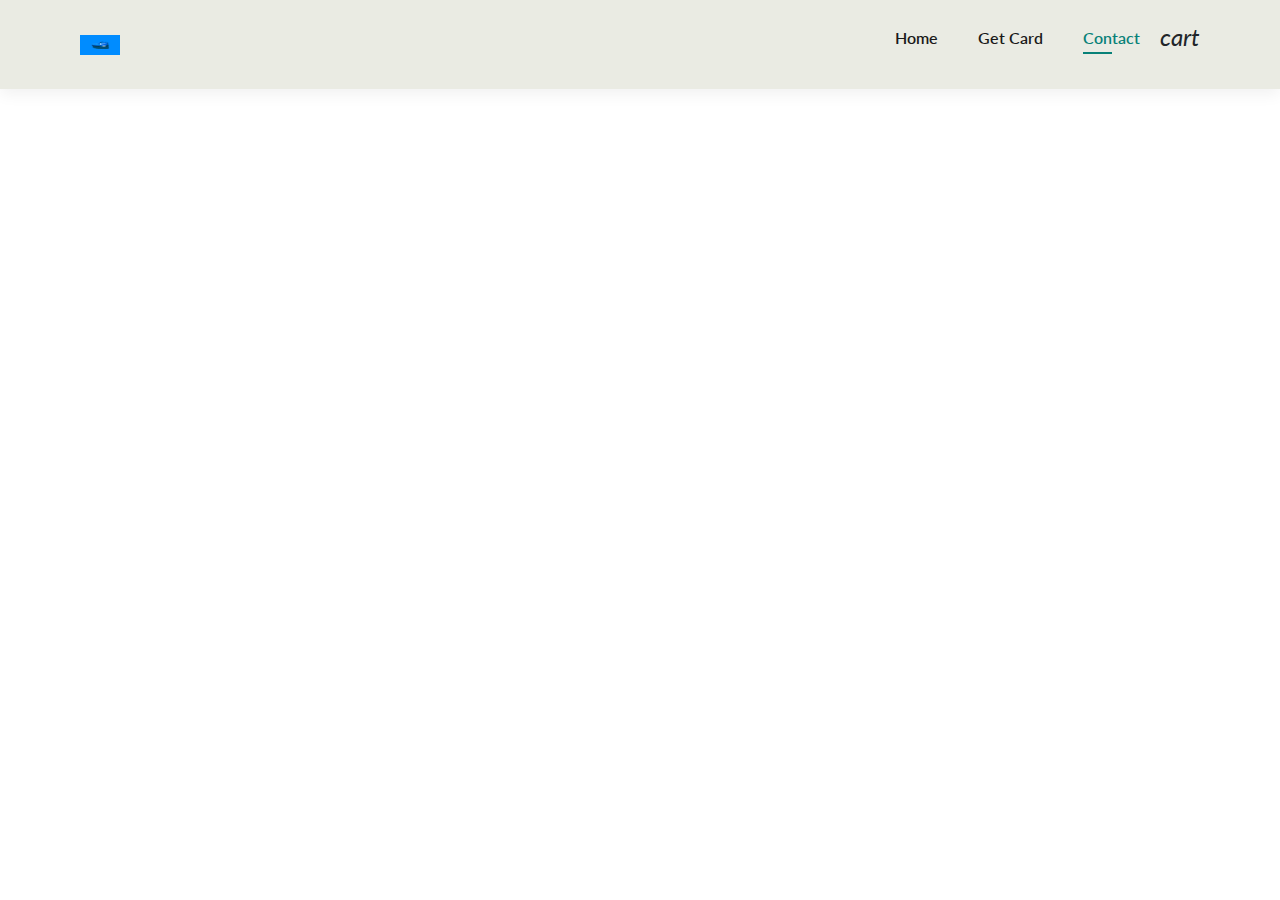
==== contact.html @ 706e7ff7 "done with the add to cart and buy buttons" ====
<!DOCTYPE html>
<html lang="en">
    <head>
        <meta charset="UTF-8">
        <meta http-equiv="X-UA-Compatible" content="IE=edge">
        <meta name="viewport" content="width=device-width, initial-scale=1.0">
        <link
            href="https://fonts.googleapis.com/css2?family=Lato:ital,wght@0,100;0,300;0,400;0,700;0,900;1,100;1,300;1,400;1,700&family=Poppins:wght@100;300;400;500;600;700&display=swap"
            rel="stylesheet">
        <link rel="stylesheet" href="./css/bootstrap.css">
        <link rel="stylesheet" href="./css/styles.css">
    
        <title>Jay - Social media Influencer</title>
    
        <!-- Font aweseome cdn link  -->
        <link rel="stylesheet" href="https://cdnjs.cloudflare.com/ajax/libs/font-awesome/6.1.1/css/all.min.css">
    
        <!-- swiper top link  -->
        <link rel="stylesheet" href="https://unpkg.com/swiper@8/swiper-bundle.min.css" />
    </head>
<body>
    
    
    <section id="header">
        <a href="#"><img src="./img/1Nike.jpeg" class="logo" height="20" width="40" alt=""></a>

        <div>
            <ul id="navbar">
                <li><a href="./index.html">Home</a></li>
                <li><a  href="./product.html">Get Card</a></li>
                <li><a class="active" href="./contact.html">Contact</a></li>
                <i class="bx bx-shopping-bag" id="cart-icon">cart</i>
                <!-- Cart -->
                <div class="cart">
                    <h2 class="cart-title">Your Cart</h2>
                    <!-- Content -->
                    <div class="cart-content">
 
                    </div>
                    <!-- Total -->
                    <div class="total">
                        <div class="total-title">Total</div>
                        <div class="total-price">₦</div>
                    </div>
                    <!-- Buy Button -->
                    <button type="button" class="btn-buy"><span><a href="https://www.instagram.com/emmanuel.9944/">Buy Now</a></span></button>
                    <!-- Cart Close -->
                    <i class="bx bx-x" id="close-cart">X</i>
                </div>
            </ul>
        </div>




    </section>
</body>
</html>
---- css/styles.css ----
* {
    font-family: 'Lato', sans-serif;
    padding: 0;
    margin: 0;
    box-sizing: border-box;
}

:root {
    --orange: #ff7800;
    --green: rgb(0, 100, 0);
    --black: #130f40;
    --light-color: #666;
    --box-shadow: 0 0.5rem 1.5rem rgba(0, 0, 0, 0.1);
    --box-shadowNav: 0 5px 10px rgba(0, 0, 0, 0.1);
    --border: .2rem solid rgba(0, 0, 0, 0.1);
    --outline: .1rem solid rgba(0, 0, 0, 0.1);
    --outline-hover: .2rem solid var(--black);
}

/* Global styling for all our elements 
    by doing this we are saving time and not having
    to write the same styling over and over again
*/

html {
    font-size: 82%;
}

h1 {
    font-size: 50px;
    line-height: 64px;
    color: #222;
}

h2 {
    font-size: 46px;
    line-height: 54px;
    color: #222;
}

h4 {
    font-size: 20px;
    color: #222;
}

h6 {
    font-size: 12px;
    font-weight: 700;
}

p {
    font-size: 16px;
    color: #465b52;
    margin: 15px 0 20px 0;
}

.section-p1 {
    padding: 40px 80px;
}

.section-m1 {
    margin: 40px 0;
}

body {
    width: 100%;
}

/* Styling the navigation section  */

#header {
    display: flex;
    align-items: center;
    justify-content: space-between;
    padding: 20px 80px;
    background: #eaebe3;
    box-shadow: 0 5px 15px rgba(0, 0, 0, 0.06);
    z-index: 999;
    position: sticky;
    top: 0;
    left: 0;
}

#navbar {
    display: flex;
    align-items: center;
    justify-content: center;
}

#navbar li {
    list-style: none;
    padding: 0 20px;
    position: relative;
}

#navbar li a {
    text-decoration: none;
    font-size: 16px;
    font-weight: 520;
    color: #1a1a1a;
    transition: 0.3s ease;
}

/* Styling the button at the nav  */
/* 


/* The hover effect for our nav links  
and the effect that shows we're in a particular page
*/

#navbar li a:hover,
#navbar li a.active {
    color: #088178;
}

/* underline effect when we hover over our li */


#navbar li a.active::after,
#navbar li a:hover::after {
    content: "";
    width: 30%;
    height: 2px;
    background: #088178;
    position: absolute;
    bottom: -4px;
    left: 20px;
}

/* Done with the navigation: styling the home page */

#hero {
    background-image: url(../img/bannerBg2.jpg);
    height: 90vh;
    width: 100%;
    background-position: top 25% right 0%;
    background-size: cover;
    padding: 0 80px;
    display: flex;
    flex-direction: column;
    align-items: flex-start;
    justify-content: center;
}

/* Adding some colors to our text on screen  */
#hero h4 {
    padding-bottom: 15px;
}

#hero h2 {
    font-weight: 600;
}

#hero h1 {
    color: #088178;
    font-weight: 900;
}

#hero button {
    background-image: url(../img/bannerButton.jpg);
    background-color: transparent;
    color: #088178;
    border: 0;
    padding: 14px 80px 14px 65px;
    background-repeat: no-repeat;
    cursor: pointer;
    font-weight: 700;
    font-size: 15px;
}


/* Styling the review sections  */
.review {
    margin-top: 10rem;
}

.review .heading h2 {
    text-align: center;
    font-size: 2.1rem;
    padding: 2rem 0;
    padding-bottom: 3rem;
    font-size: 2.2rem;
}

.review .review-slider {
    padding: 1rem;
}

.review .review-slider .box {
    background: #fff;
    border-radius: 0.5rem;
    text-align: center;
    padding: 3rem 2rem;
    outline-offset: -1rem;
    outline: var(--outline);
    box-shadow: var(--box-shadow);
    transition: 0.2s linear;
}

.review .review-slider .box:hover {
    outline: var(--outline-hover);
    outline-offset: 0rem;
}

.review .review-slider .box img {
    height: 10rem;
    width: 6rem;
    border-radius: 50%;
}

.review .review-slider .box p {
    padding: 1rem 0;
    line-height: 1.8;
    color: var(--light-color);
    font-size: 1.5rem;
}

.review .review-slider .box h3 {
    padding-bottom: 0.5rem;
    color: var(--black);
    font-size: 2.6rem;
    text-align: center;
}

.review .review-slider .box .stars i {
    color: var(--orange);
    font-size: 1.0rem;
}

/* Styling the familar section  */

#familiar {
    margin-top: 10rem;
}

#familiar .col-md-6 h6 {
    font-weight: 750;
    font-size: 0.8rem;
}

#familiar .col-md-6 h2 {
    font-weight: 750;
}

#familiar .col-md-6 .knowJay {
    margin-top: 5rem;
}

#familiar .col-md-6 .knowJay i {
    color: #088178;
    font-size: 1.2rem;
}

/* Styling the experience section  */

#experience {
    margin-top: 10rem;
}

#experience .col-md-6 h6 {
    font-weight: 750;
    font-size: 0.8rem;
}

#experience .col-md-6 h2 {
    font-weight: 750;
}

#experience .col-md-6 .jayWork {
    margin-top: 3rem;
}

#experience .col-md-6 .jayWork h4 {
    font-weight: bolder;

}

/* Styling the brand section  */

#fewBrands {
    margin-top: 10rem;
}

/* styling the brand talk */

#fewBrands .brandTalk h1 {
    font-size: 4.2rem;
}

#fewBrands .container .col-md-3 img {
    padding: 4rem 5rem;
    height: 19rem;
}



#fewBrands .brandTalk h1 {
    text-align: center;
    font-weight: 900;
}

#fewBrands .brandTalk h1 span {
    color: #088178;
}


/* Styling the still in doubt section  */

#doubt .brandTalk2 p {
    text-align: center;
    font-weight: 600;
}

#doubt .brandTalk2 h1 {
    text-align: center;
    font-weight: 800;

}

#doubt .brandTalk2 h1 span {
    color: #088178;
}

/* Styling the let's make a deal section  */

#deal {
    width: 100%;
    text-align: center;
    margin-top: 15rem;
}

#deal .col-md-12 p {
    margin-top: 7rem;
    color: rgb(148, 145, 145);
    font-weight: 600;
}

#deal .col-md-12 h2 {
    color: #fff;
    font-weight: 800;
}

/* styling the button for the deal section  */
#deal button {
    margin-top: 6rem;
    margin-bottom: 10rem;
}

.butnn {
    width: 200px;
    padding: 15px 0;
    text-align: center;
    margin: 20px 10px;
    border-radius: 25px;
    font-weight: bold;
    border: 2px solid white;
    background: transparent;
    color: white;
    cursor: pointer;
    position: relative;
    overflow: hidden;
    /* background-color: black;  don't need it for this website*/
}

/* making the link look nice  */
.butnn a {
    text-transform: none;
    text-decoration: none;
    color: white;
    font-size: 1.0rem;
}

/* Styling the contact section  */
#contact {
    text-align: center;
}

#contact .contactLinks i {
    margin-top: 5rem;
    font-size: 2.2rem;
    margin-bottom: 5rem;
    margin-right: 1.9rem;
}

/* Styling the footer section  */

.footer .box-container {
    margin-left: 50px;
    display: grid;
    grid-template-columns: repeat(auto-fit, minmax(30rem, 1fr));
    gap: 1.5rem;
}



.footer .box-container .box h4 {
    margin-top: 6rem;
    font-size: 1.5rem;
    color: #fff;
    padding: 1rem 0;

}


.footer .box-container .box p {
    color: #666;
    font-size: 1.3rem;
    font-weight: 500;

}

.footer .box-container .box h6 {
    color: #666;
    font-size: 1.3rem;
    font-weight: 500;
}


.footer .box-container .box img {
    margin-top: 2.5rem;
}


.footer .box-container .box h2 {
    margin-top: 5rem;
    font-size: 2.1rem;
    color: #fff;
    padding: 1rem 0;
    font-weight: 600;
}

.footer .box-container .box .links {
    display: inline-flex;
    font-size: 1.5rem;
    color: #666;
    padding: 1rem 0;
    text-decoration: none;
    line-height: 1.0rem;
}


.footer .box-container .box .links:hover {
    color: #fff;
}

.footer .box-container .box h5 {
    margin-top: 3rem;
    font-size: 1.5rem;
    color: #fff;
    padding: 1rem 0;
}

.footer .box-container .box i {
    font-size: 1.8rem;
    color: #666;
}


.footer .box-container .box i:hover {
    color: #fff;
}

/* Styling the product.html  */
/* the shop indicator */
.shop {
    height: 7rem;
    width: 100%;

}


.shop h4 {
    margin-top: 1rem;
    font-weight: 570;
    text-align: center;
    font-size: 2.0rem;
}

/* Stylling the info section  */

.info {
    background: lightblue;
    height: 5.0rem;
    margin-top: 15rem;
}

.info p {
    margin-top: 0.1rem;
    font-weight: 450;
    font-size: 1.3rem;
}


/* Styling the Services  */
/* .cart h1{
    width: 3%;
    position: relative;
    top: 60px;
    left: 90%;
    cursor: pointer;
}

.cart h1 i{
    cursor: pointer;
    padding: 5px;
    background: red;
    border: none;
    outline: none;
    font-weight: bold;
    color: #fafafa;
}

.cart h1:before{
    content: attr(data-count);
    position: absolute;
    color: white;
    right: 16px;
    font-size: 15px;
    text-align: center;
    top: -12px;
    width: 20px;
    height: 20px;
    background: red;
    border-radius: 50%;
    opacity: 0;
}

#cart{
    width: 100%;
    height: 400px;
    display: flex;
    justify-content: space-around;
    margin: 100px auto;
}

#cart div{
    width: 22%;
    height: 93%;
    background: #f5f5f5;
    padding: 1%;
    position: relative;
} */


/* Styling the cart icon  */

#cart-icon {
    font-size: 1.8rem;
    cursor: pointer;
}

.cart {
    position: fixed;
    top: 0; 
    right: -100%;
    width: 360px;
    min-height: 100vh;
    padding: 20px;
    background: #fff;
    box-shadow: -2px 0 4px hsl(0, 4%, 15% / 100%);
    transition: 0.3s;
}

.cart.active{
    right: 0;
}

.cart-title {
    text-align: center;
    font-size: 1.9rem;
    font-weight: 600;
    margin-top: 2rem;
}

.cart-box {
    /* this works for all image sizes
*/
    display: grid;
    grid-template-columns: 32% 50% 18%;
    align-items: center;
    gap: 1rem;
    margin-top: 1rem;
}

.cart-img {
    width: 100%;
    height: 100px;
    object-fit: contain;
    padding: 10px;
}

.detail-box {
    display: grid;
    row-gap: 0.5rem;
}

.cart-product-title {
    font-size: 1rem;
    text-transform: capitalize;
}

.cart-price {
    font-weight: 600;
}

.cart-quantity {
    border: 1px solid var(--black);
    outline-color: var(--light-color);
    width: 2.4rem;
    text-align: center;
    font-size: 1rem;
}

.cart-remove {
    font-size: 24px;
    color: var(--orange);
    cursor: pointer;
}

.total {
    display: flex;
    justify-content: flex-end;
    margin-top: 1.5rem;
    border-top: 1px solid var(--black);
}

.total-title {
    font-size: 1rem;
    font-weight: 600;
}

.total-price {
    margin-left: 0.5rem;
}

.btn-buy {
    display: flex;
    margin: 1.5rem auto 0 auto;
    padding: 12px 20px;
    border: none;
    background: var(--orange);
    color: #fff;
    font-size: 1rem;
    font-weight: 500;
    cursor: pointer;

}
.btn-buy:hover{
    background: var(--black);
}

.btn-buy span a{
    color: #fff;
    text-decoration: none;
}

#close-cart{
    position: absolute;
    top: 1rem;
    right: 0.8rem;
    font-size: 2rem;
    color: var(--black);
    cursor: pointer;
}

.add-cart {
    position: absolute;
    bottom: 0;
    right: 0;
    background: #fff;
    color: var(--black);
    padding: 10px;
    cursor: pointer;
}

.products {
    margin-top: 5rem;
}

.products img {
    margin-top: 4rem;
}

.productTalk {
    padding: 1rem;
}

.productTalk h4 {
    font-weight: 548;
}

.productTalk p {
    font-weight: 400;
    font-size: 1.0rem;
}

.productTalk h6 {
    font-size: 1.3rem;
}


/* The info section  */
#info{
    margin-top: 10rem;
    
}








































@media (max-width: 991px) {
    html {
        font-size: 55%;
    }

    #header {
        padding: 2rem;
        width: 100%;
    }

    section {
        padding: 2rem;
    }

    
}

/* Media query for our cart: Making responsive */

@media (max-width: 400px){
    .logo{
        padding: 1rem;
    }
    .cart{
        width: 320px;
    }
}

@media (max-width: 360px){
    .cart{
        width: 280px;
    }
}


@media (max-width: 768px) {
    #header {
        padding: 2rem;
        width: 100%;
    }

    #fewBrands .brandTalk {

        text-align: center;
    }

    #fewBrands .brandTalk h1 {
        font-size: 4.2rem;
    }

    #fewBrands .container .col-md-3 img {
        padding: 4rem 15rem;
        height: 15rem;
    }

    #hero {
        height: 90vh;
        width: 100%;
        background-position: top 25% right 0%;
        background-size: cover;
        padding: 2rem;
        display: flex;
        flex-direction: column;
        align-items: flex-start;
        justify-content: center;
    }

    #hero h6 {
        padding: 2rem;

    }

    #hero h1 {
        padding: 2rem;
        line-height: 6.5rem;
        font-size: 4.8rem;
    }

    #hero h2 {
        padding: 2rem;
        line-height: 5.0rem;
        font-size: 4.1rem;
    }

    #hero p {
        padding: 2rem;
    }

    #doubt .brandTalk2 h1 {
        font-size: 4.2rem;
    }


}

@media(max-width: 450px) {
    #header {
        padding: 1rem;
        width: 100%;
    }

    html {
        font-size: 50%;
    }

    .heading h2 {
        font-size: 2.5rem;
    }

    #navbar li a{
        
    }



    #experience .col-md-6 h2 {
        font-size: 3.8rem;
    }

    #experience .container .col-md-6 h6 {
        font-size: 1.5rem;
    }

    #experience .container .col-md-6 h4 {
        font-size: 2.0rem;
        font-weight: 500;
    }

    #experience .container .col-md-6 p {
        font-size: 1.5rem;
        font-weight: 500;
    }


    #familiar .col-md-6 h2 {
        font-size: 3.8rem;
    }

    #familiar .container .col-md-6 h6 {
        font-size: 1.5rem;
    }

    #familiar .container .col-md-6 h4 {
        font-size: 2.0rem;
        font-weight: 500;
    }

    #familiar .container .col-md-6 p {
        font-size: 1.5rem;
        font-weight: 500;
    }

    #fewBrands .brandTalk {

        text-align: center;
    }

    #fewBrands .brandTalk h1 {
        font-size: 4.2rem;
    }

    #fewBrands .container .col-md-3 img {
        padding: 4rem 15rem;
        height: 15rem;
    }

    #doubt .brandTalk2 {

        text-align: center;
    }

    #doubt .brandTalk2 h1 {
        font-size: 4.2rem;
        font-weight: 600;
        text-align: center;

    }

    /* making the deal section responsive  */


    #deal {
        width: 100%;
        text-align: center;
        margin-top: 15rem;
    }

    #deal .col-md-12 p {
        margin-top: 7rem;
        color: rgb(148, 145, 145);
        font-weight: 600;
        font-size: 1.5rem;
    }

    #deal .col-md-12 h2 {
        color: #fff;
        font-weight: 800;
        font-size: 4.2rem;
    }

    #deal button {
        margin-top: 6rem;
        margin-bottom: 10rem;
    }

    .butnn {
        padding: 2.0rem 1rem 2rem 2rem;
    }

    .butnn a {
        text-transform: none;
        text-decoration: none;
        color: white;
        font-size: 1.5rem;
    }


    /* In Product.html  */
    .products .col-md-3 img {
        margin-top: 3rem;
    }

    .productTalk h6 {
        font-size: 1.8rem;
    }

    /* The info section  */
    #info p{
        font-size: 1rem;
        font-weight: 900;
    }



}
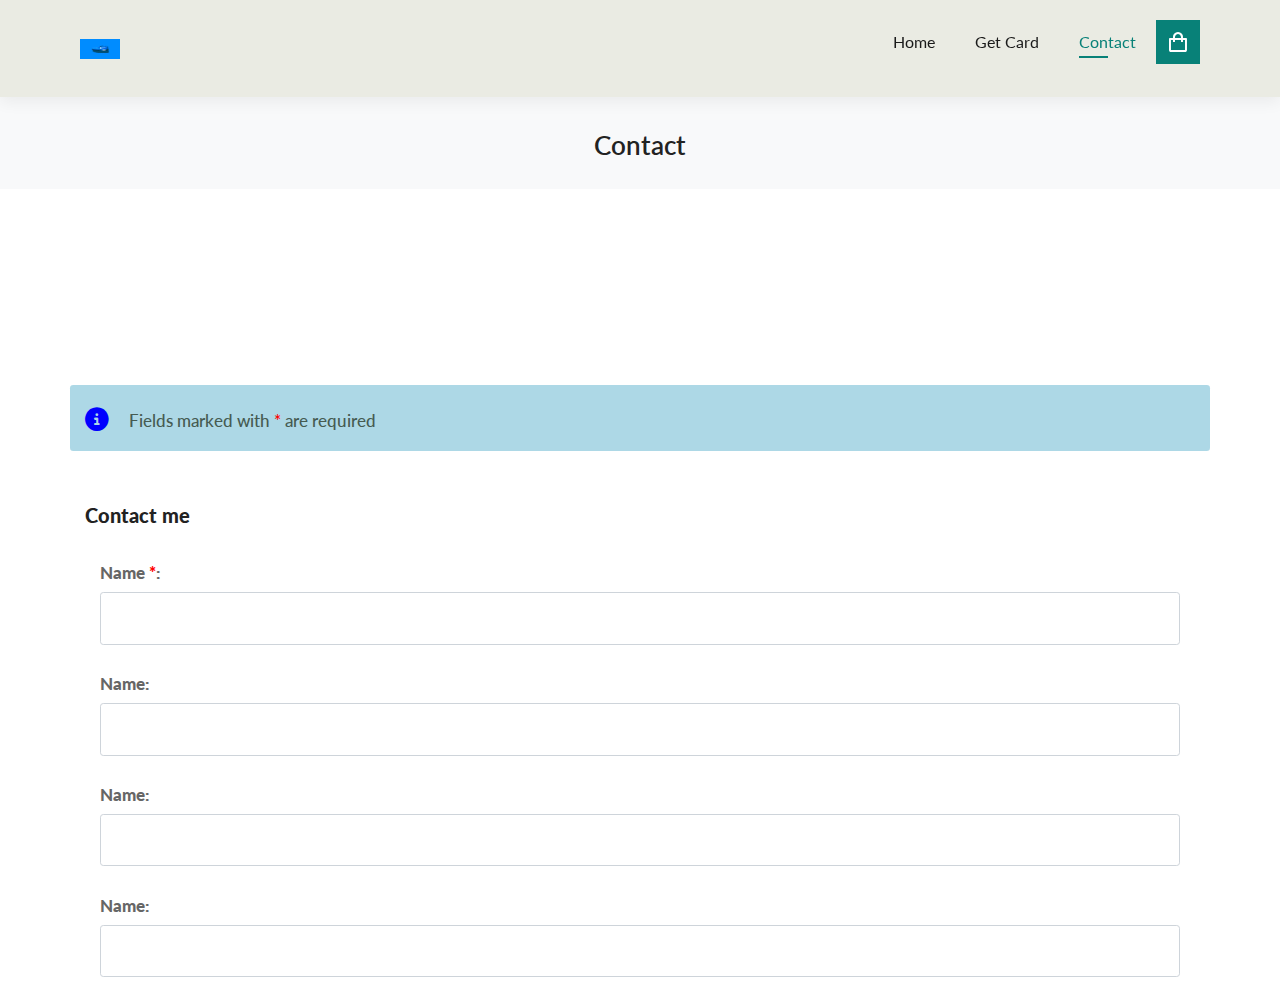
==== commit 6be08dbd: "done with the product.html section" ====
--- a/contact.html
+++ b/contact.html
@@ -17,10 +17,15 @@
     
         <!-- swiper top link  -->
         <link rel="stylesheet" href="https://unpkg.com/swiper@8/swiper-bundle.min.css" />
+        
+        <!-- Box icons -->
+    <link href='https://unpkg.com/boxicons@2.1.2/css/boxicons.min.css' rel='stylesheet'>
+    
     </head>
 <body>
     
-    
+    <!-- Navbar section starts  -->
+
     <section id="header">
         <a href="#"><img src="./img/1Nike.jpeg" class="logo" height="20" width="40" alt=""></a>
 
@@ -29,7 +34,7 @@
                 <li><a href="./index.html">Home</a></li>
                 <li><a  href="./product.html">Get Card</a></li>
                 <li><a class="active" href="./contact.html">Contact</a></li>
-                <i class="bx bx-shopping-bag" id="cart-icon">cart</i>
+                <i class="bx bx-shopping-bag" id="cart-icon"></i>
                 <!-- Cart -->
                 <div class="cart">
                     <h2 class="cart-title">Your Cart</h2>
@@ -54,5 +59,61 @@
 
 
     </section>
+
+    <!-- Navbar section ends  -->
+
+    
+    <!-- The navigation section ends -->
+
+    <!-- The contact indicator section starts  -->
+
+
+    <div id="shop">
+        <div class="shop bg-light"> <br>
+            <h4>Contact</h4>
+        </div>
+    </div>
+
+    <!-- The contact indicator section ends  -->
+
+
+
+
+    <!-- The info section starts  -->
+
+    <div id="info">
+        <div class="info container rounded"> <br>
+            <p><i class="fas fa-info-circle"></i>Fields marked with <span>*</span> are required</p>
+        </div>
+    </div>
+
+
+    <!-- The info section ends  -->
+
+
+    <!-- The form section starts  -->
+
+    <section class="contactPage container">
+        <h4>Contact me</h4>
+        <form action="" class="form-group container">
+            <label for="">Name <span>*</span>:</label>
+            <input type="text" class="form-control">
+
+            <label for="">Name:</label>
+            <input type="text" class="form-control">
+
+            <label for="">Name:</label>
+            <input type="text" class="form-control">
+
+            <label for="">Name:</label>
+            <input type="text" class="form-control">
+
+        </form>
+    </section>
+
+
+
+    <!-- The form section starts  -->
+   
 </body>
 </html>--- a/css/styles.css
+++ b/css/styles.css
@@ -3,6 +3,7 @@
     padding: 0;
     margin: 0;
     box-sizing: border-box;
+    scroll-behavior: smooth;
 }
 
 :root {
@@ -96,7 +97,7 @@
 #navbar li a {
     text-decoration: none;
     font-size: 16px;
-    font-weight: 520;
+    font-weight: 400;
     color: #1a1a1a;
     transition: 0.3s ease;
 }
@@ -381,9 +382,14 @@
     font-size: 2.2rem;
     margin-bottom: 5rem;
     margin-right: 1.9rem;
+    color: #088178;
 }
 
 /* Styling the footer section  */
+
+.footer{
+    margin-top: 7rem;
+}
 
 .footer .box-container {
     margin-left: 50px;
@@ -552,7 +558,7 @@
 
 .cart {
     position: fixed;
-    top: 0; 
+    top: 0;
     right: -100%;
     width: 360px;
     min-height: 100vh;
@@ -562,7 +568,7 @@
     transition: 0.3s;
 }
 
-.cart.active{
+.cart.active {
     right: 0;
 }
 
@@ -646,16 +652,17 @@
     cursor: pointer;
 
 }
-.btn-buy:hover{
+
+.btn-buy:hover {
     background: var(--black);
 }
 
-.btn-buy span a{
+.btn-buy span a {
     color: #fff;
     text-decoration: none;
 }
 
-#close-cart{
+#close-cart {
     position: absolute;
     top: 1rem;
     right: 0.8rem;
@@ -665,11 +672,12 @@
 }
 
 .add-cart {
+    
     position: absolute;
     bottom: 0;
     right: 0;
-    background: #fff;
-    color: var(--black);
+    background: #088178;
+    color: #fff;
     padding: 10px;
     cursor: pointer;
 }
@@ -687,7 +695,8 @@
 }
 
 .productTalk h4 {
-    font-weight: 548;
+    font-weight: 530;
+    font-size: 1.3rem;
 }
 
 .productTalk p {
@@ -701,16 +710,91 @@
 
 
 /* The info section  */
-#info{
+#info {
     margin-top: 10rem;
-    
-}
-
-
-
-
-
-
+
+}
+
+#info span{
+    color: red;
+}
+
+#info p .fas{
+    margin-right: 1.5rem;
+    color: blue;
+    font-size: 1.8rem;
+    margin-top: 0.1rem;
+}
+
+.bx-shopping-bag{
+    background: #088178;
+    color: #fff;
+    padding: 10px;
+    cursor: pointer;
+}
+
+
+/* Styling the scroll up button section  */
+#button {
+    display: inline-block;
+    background-color: #088178;
+    width: 4.0rem;
+    height: 4.5rem;
+    line-height: 3.4rem;
+    text-align: center;
+    border-radius: 4px;
+    position: fixed;
+    bottom: 30px;
+    right: 30px;
+    transition: background-color 0.3s;
+    opacity: 0.5s, visibility 0.5s;
+    opacity: 0;
+    z-index: 1000;
+}
+
+#button i{
+    color: white;
+    font-size: 3.5rem;
+}
+
+#button:hover{
+    cursor: pointer;
+    background-color: var(--black);
+}
+
+#button.show{
+    opacity: 1;
+
+}
+
+/* The scroll up button ends  */
+
+
+/* Styling the contact.html section  */
+
+.contactPage{
+    margin-top: 4rem;
+}
+
+.contactPage h4{
+    font-weight: 900;
+}
+
+.contactPage label{
+    margin-top: 2rem;
+    font-size: 1.3rem;
+    font-weight: 900;
+    color: var(--light-color);
+}
+
+
+.contactPage .form-control{
+    height: 4rem;
+}
+
+.contactPage span{
+    color: red;
+}
 
 
 
@@ -759,22 +843,28 @@
         padding: 2rem;
     }
 
-    
+    .productTalk h4 {
+        font-weight: 530;
+        font-size: 1.9rem;
+    }
+
+
 }
 
 /* Media query for our cart: Making responsive */
 
-@media (max-width: 400px){
-    .logo{
+@media (max-width: 400px) {
+    .logo {
         padding: 1rem;
     }
-    .cart{
+
+    .cart {
         width: 320px;
     }
 }
 
-@media (max-width: 360px){
-    .cart{
+@media (max-width: 360px) {
+    .cart {
         width: 280px;
     }
 }
@@ -854,11 +944,6 @@
         font-size: 2.5rem;
     }
 
-    #navbar li a{
-        
-    }
-
-
 
     #experience .col-md-6 h2 {
         font-size: 3.8rem;
@@ -972,11 +1057,21 @@
     }
 
     /* The info section  */
-    #info p{
+    #info p {
         font-size: 1rem;
         font-weight: 900;
-    }
-
+        
+    }
+    #info p .fas{
+        margin-right: 1.5rem;
+        margin-top: 0.2rem;
+    }
+
+
+    .productTalk h4 {
+        font-weight: 530;
+        font-size: 1.8rem;
+    }
 
 
 }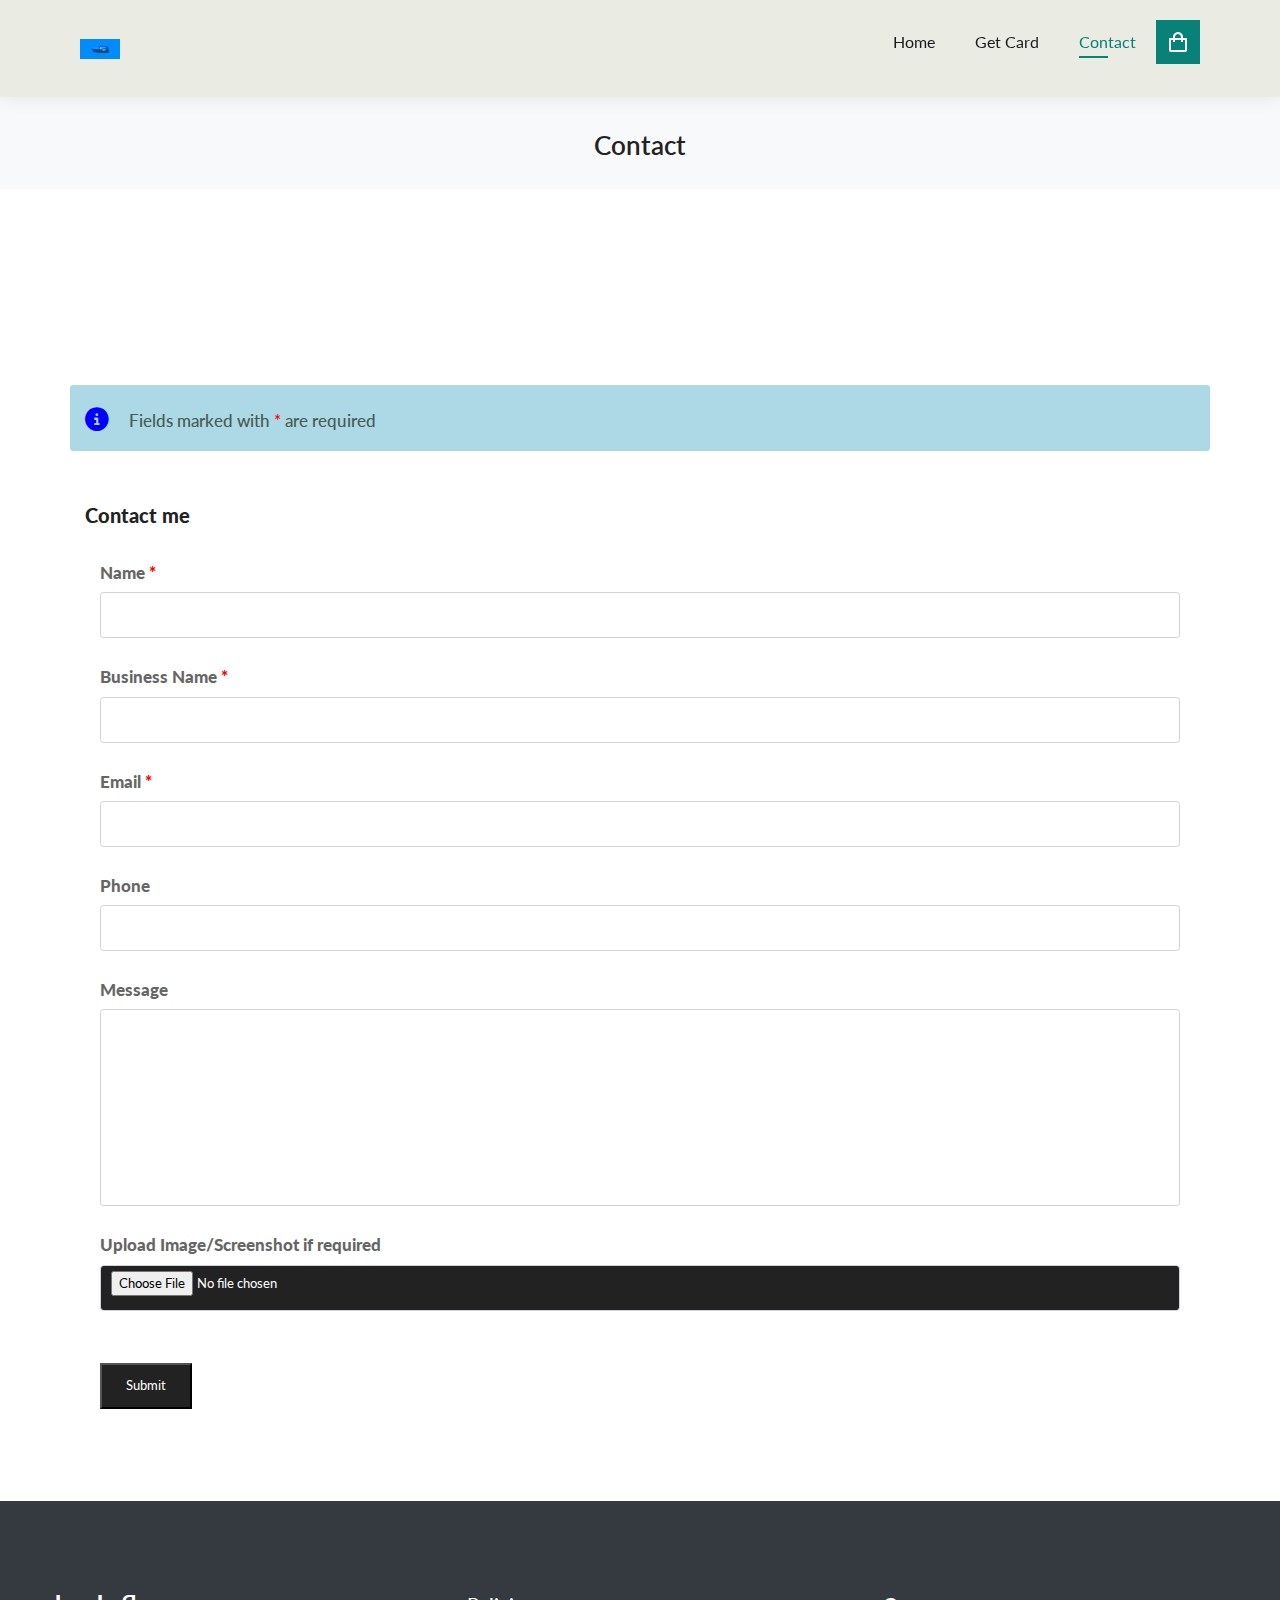
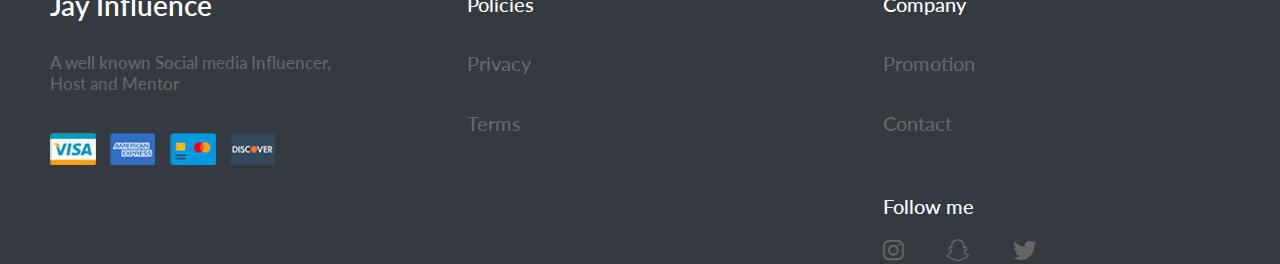
==== commit 3a610dc5: "done with the scroll up button for all pages" ====
--- a/contact.html
+++ b/contact.html
@@ -9,6 +9,9 @@
             rel="stylesheet">
         <link rel="stylesheet" href="./css/bootstrap.css">
         <link rel="stylesheet" href="./css/styles.css">
+
+        <!-- Linking jQuery for the scroll up button  -->
+        <script src="./js/jquery-3.6.0.js"></script>
     
         <title>Jay - Social media Influencer</title>
     
@@ -90,30 +93,108 @@
 
     <!-- The info section ends  -->
 
+    <!-- The scroll up button section begins  -->
+
+    <a id="button">
+        <i class="fas fa-angle-up"></i>
+    </a>
+
+
+    <!-- The scroll up button section ends  -->
+
 
     <!-- The form section starts  -->
 
     <section class="contactPage container">
         <h4>Contact me</h4>
         <form action="" class="form-group container">
-            <label for="">Name <span>*</span>:</label>
-            <input type="text" class="form-control">
-
-            <label for="">Name:</label>
-            <input type="text" class="form-control">
-
-            <label for="">Name:</label>
-            <input type="text" class="form-control">
-
-            <label for="">Name:</label>
-            <input type="text" class="form-control">
-
+            <label for="">Name <span>*</span></label>
+            <input type="text" class="form-control" required>
+
+            <label for="">Business Name <span>*</span></label>
+            <input type="text" class="form-control" required>
+
+            <label for="">Email <span>*</span></label>
+            <input type="email" class="form-control">
+
+            <label for="">Phone</label>
+            <input type="number" class="form-control">
+
+            <label for="">Message</label>
+            <input type="text" class="form-control message">
+
+            <label for="">Upload Image/Screenshot if required</label>
+            <input type="file" class="form-control" style="background-color: #222; color: #fff">
+
+            <button type="submit">Submit</button>
+                
         </form>
     </section>
 
 
 
-    <!-- The form section starts  -->
+    <!-- The form section ends  -->
+
+
+
+     <!-- The footer section starts  -->
+
+     <section id="footer" class="footer bg-dark one">
+        <div class="box-container"> 
+            <div class="box">
+                <h2>Jay Influence</h2>
+                <h6>A well known Social media Influencer, <br> Host and Mentor</h6>
+
+                <img src="./img/payment.png" alt="">
+            </div>
+            <div class="box">
+                <h4>Policies</h4>
+                <p><a href="#" class="links">Privacy</a></p>
+                <p><a href="#" class="links">Terms</a></p>
+            </div>
+            <div class="box">
+                <h4>Company</h4>
+                <p><a href="./product.html" class="links">Promotion</a></p>
+                <p><a href="./contact.html" class="links">Contact</a></p>
+                <h5>Follow me</h5>
+                <a href="https://www.instagram.com/emmanuel.9944/"><i class="fab fa-instagram"></i></a>
+                <a href="https://www.instagram.com/emmanuel.9944/"><i class="fab fa-snapchat-ghost"></i></a>
+                <a href="https://www.instagram.com/emmanuel.9944/"><i class="fab fa-twitter"></i></a>
+            </div>
+        </div>
+    </section>
+
+
+
+
+    <!-- The footer section ends  -->
+
+     <!-- The script for the scroll up button begins -->
+     <script type="text/javascript">
+
+        var btn = $("#button");
+        $(window).scroll(function () {
+            if ($(window).scrollTop() > 300) {
+                btn.addClass("show");
+            } else {
+                btn.removeClass("show")
+            }
+        });
+
+        btn.on("click", function (e) {
+            e.preventDefault();
+            $("html, body").animate({ scrollTop: 0 }, "300");
+        });
+    </script>
+    <!-- The script for the scroll up button ends -->
+
+    
+
+
+    <script src="./js/scripts.js"></script>
+
+    <script src="./js/bootstrap.bundle.min.js"></script>
+
    
 </body>
 </html>--- a/css/styles.css
+++ b/css/styles.css
@@ -375,10 +375,11 @@
 /* Styling the contact section  */
 #contact {
     text-align: center;
+    
 }
 
 #contact .contactLinks i {
-    margin-top: 5rem;
+    margin-top: 3rem;
     font-size: 2.2rem;
     margin-bottom: 5rem;
     margin-right: 1.9rem;
@@ -387,7 +388,7 @@
 
 /* Styling the footer section  */
 
-.footer{
+.one{
     margin-top: 7rem;
 }
 
@@ -396,6 +397,11 @@
     display: grid;
     grid-template-columns: repeat(auto-fit, minmax(30rem, 1fr));
     gap: 1.5rem;
+}
+
+.footer .fab{
+    margin-right: 3rem;
+    color: #fff;
 }
 
 
@@ -465,6 +471,7 @@
 
 .footer .box-container .box i:hover {
     color: #fff;
+    cursor: pointer;
 }
 
 /* Styling the product.html  */
@@ -737,19 +744,20 @@
 /* Styling the scroll up button section  */
 #button {
     display: inline-block;
-    background-color: #088178;
+    background-color: #fff;
     width: 4.0rem;
-    height: 4.5rem;
+    height: 4.0rem;
     line-height: 3.4rem;
     text-align: center;
     border-radius: 4px;
     position: fixed;
     bottom: 30px;
-    right: 30px;
+    right: 20px;
     transition: background-color 0.3s;
     opacity: 0.5s, visibility 0.5s;
     opacity: 0;
     z-index: 1000;
+    border-radius: 50%;
 }
 
 #button i{
@@ -759,7 +767,7 @@
 
 #button:hover{
     cursor: pointer;
-    background-color: var(--black);
+    background-color: #088178;
 }
 
 #button.show{
@@ -789,11 +797,23 @@
 
 
 .contactPage .form-control{
-    height: 4rem;
+    height: 3.5rem;
 }
 
 .contactPage span{
     color: red;
+}
+
+.contactPage .message{
+    height: 15rem;
+}
+
+.contactPage button{
+    margin-top: 4rem;
+    background-color: #222;
+    color: #fff;
+    height: 3.5rem;
+    width: 7rem;
 }
 
 
@@ -1074,4 +1094,14 @@
     }
 
 
+}
+
+ /* media query for the scroll up button */
+ @media (min-width:500px){
+    .contentScroll{
+        width: 43%;
+    }
+    #button{
+        margin: 30px;
+    }
 }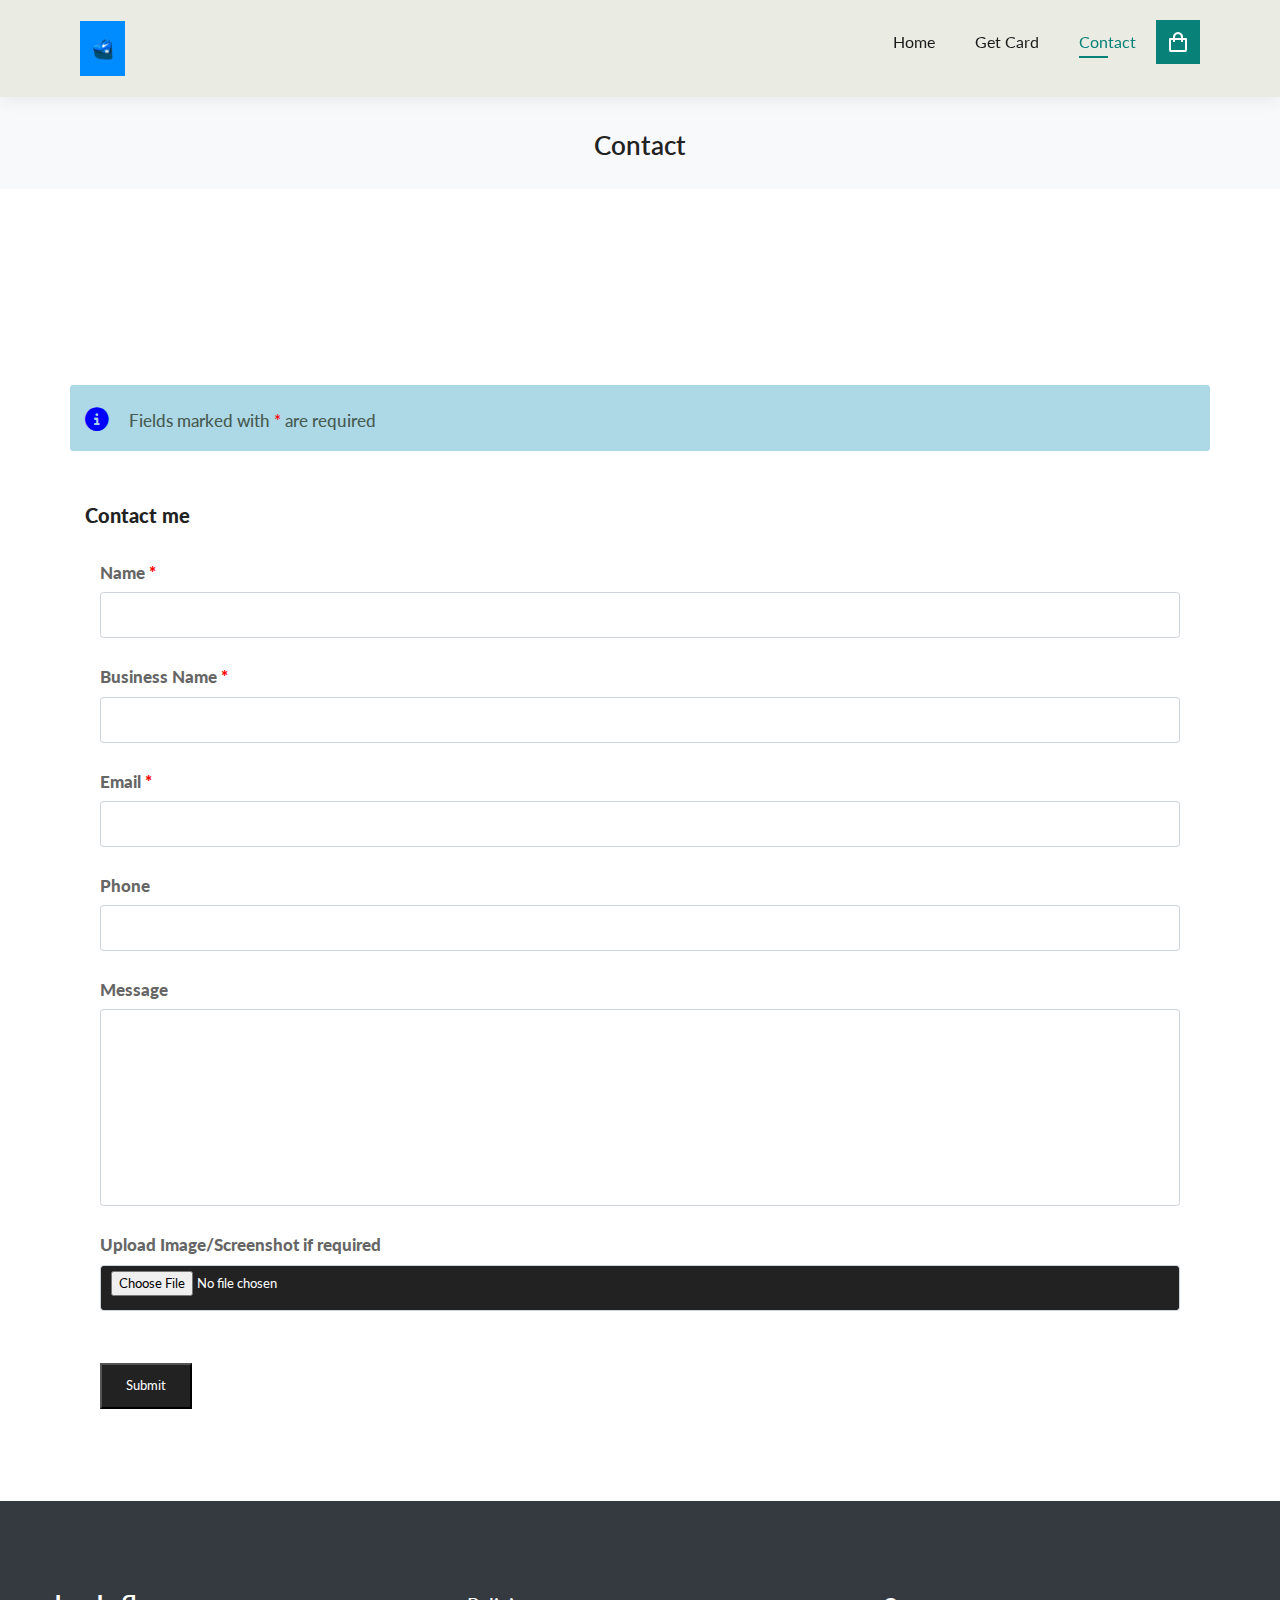
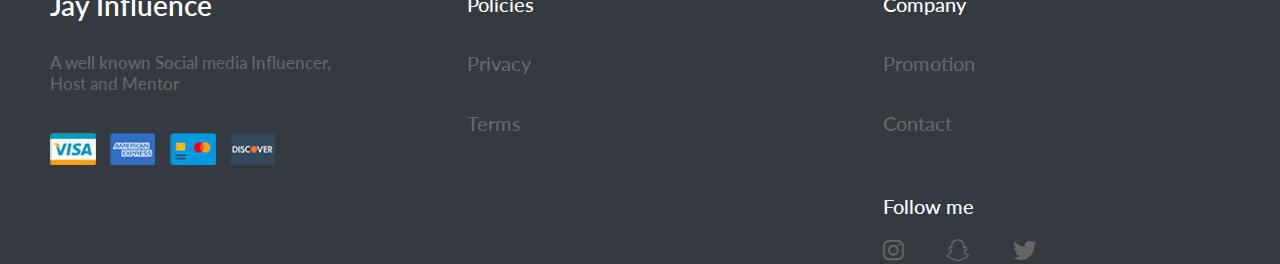
==== commit 996b0058: "done with all the images in products.html" ====
--- a/contact.html
+++ b/contact.html
@@ -30,7 +30,7 @@
     <!-- Navbar section starts  -->
 
     <section id="header">
-        <a href="#"><img src="./img/1Nike.jpeg" class="logo" height="20" width="40" alt=""></a>
+        <a href="#"><img src="./img/1Nike.jpeg" class="logo" height="55" width="45" alt=""></a>
 
         <div>
             <ul id="navbar">
@@ -53,7 +53,7 @@
                     <!-- Buy Button -->
                     <button type="button" class="btn-buy"><span><a href="https://www.instagram.com/emmanuel.9944/">Buy Now</a></span></button>
                     <!-- Cart Close -->
-                    <i class="bx bx-x" id="close-cart">X</i>
+                    <i class="bx bx-x" id="close-cart"></i>
                 </div>
             </ul>
         </div>
--- a/css/styles.css
+++ b/css/styles.css
@@ -867,6 +867,11 @@
         font-weight: 530;
         font-size: 1.9rem;
     }
+    .logo{
+        height: 6.5rem;
+        width: 5rem;
+
+    }
 
 
 }
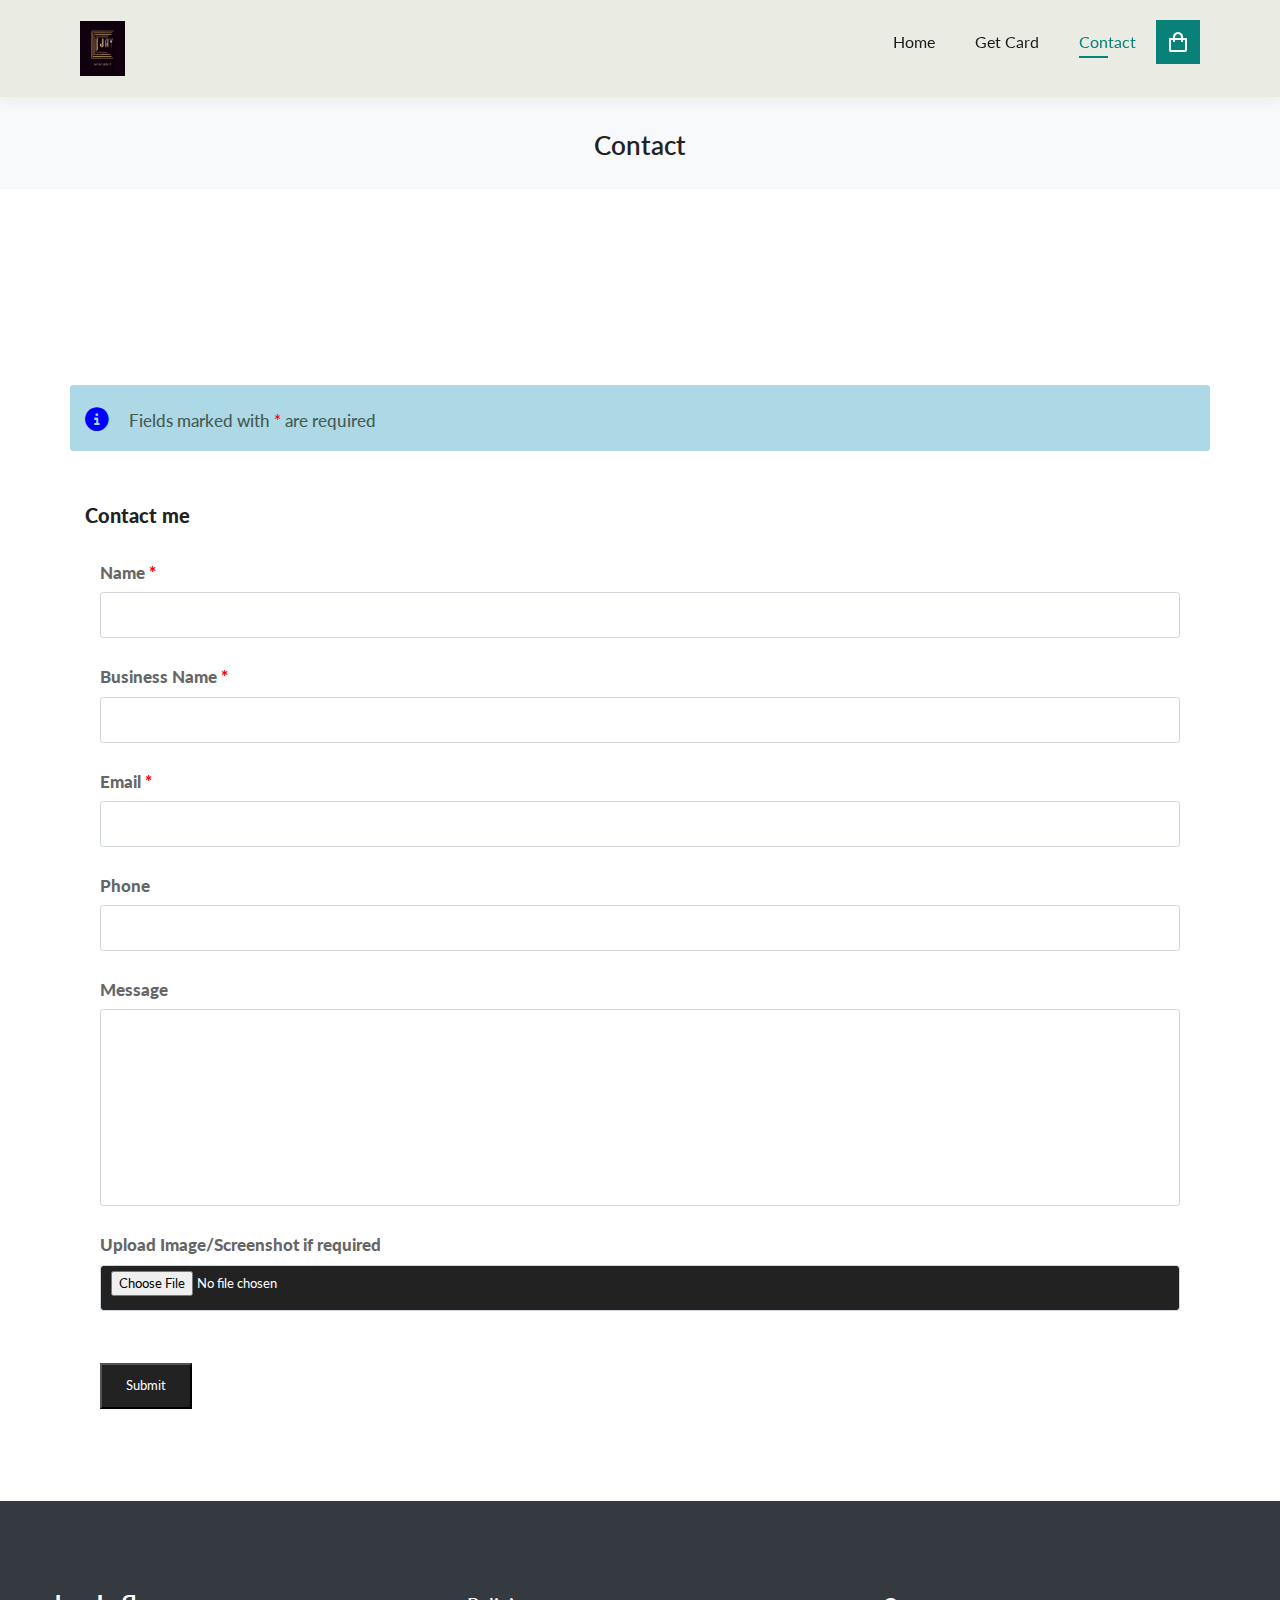
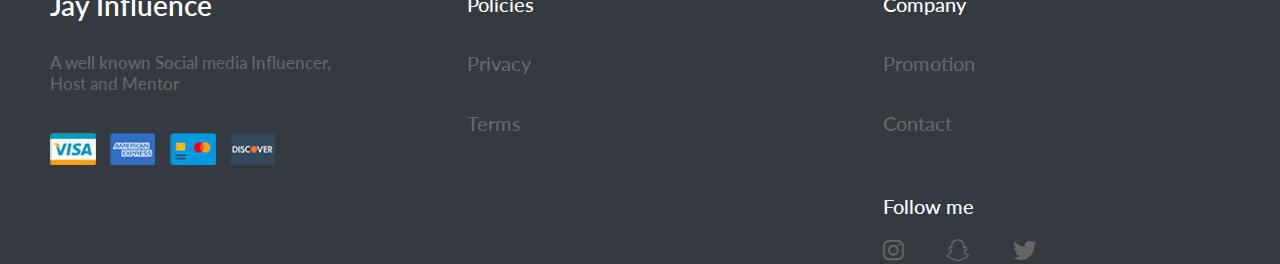
==== commit 2918b559: "added a logo to all pages" ====
--- a/contact.html
+++ b/contact.html
@@ -30,7 +30,7 @@
     <!-- Navbar section starts  -->
 
     <section id="header">
-        <a href="#"><img src="./img/1Nike.jpeg" class="logo" height="55" width="45" alt=""></a>
+        <a href="#"><img src="./img/jayLogo.png" class="logo" height="55" width="45" alt=""></a>
 
         <div>
             <ul id="navbar">
--- a/css/styles.css
+++ b/css/styles.css
@@ -132,7 +132,7 @@
 /* Done with the navigation: styling the home page */
 
 #hero {
-    background-image: url(../img/bannerBg2.jpg);
+    background-image: url(../img/brandStand.jpg);
     height: 90vh;
     width: 100%;
     background-position: top 25% right 0%;
@@ -148,9 +148,17 @@
 #hero h4 {
     padding-bottom: 15px;
 }
+#hero h6{
+    color: #fff;
+}
+
+#hero p{
+    color: #fff;
+}
 
 #hero h2 {
     font-weight: 600;
+    color: #fff;
 }
 
 #hero h1 {
@@ -868,7 +876,7 @@
         font-size: 1.9rem;
     }
     .logo{
-        height: 6.5rem;
+        height: 5rem;
         width: 5rem;
 
     }
